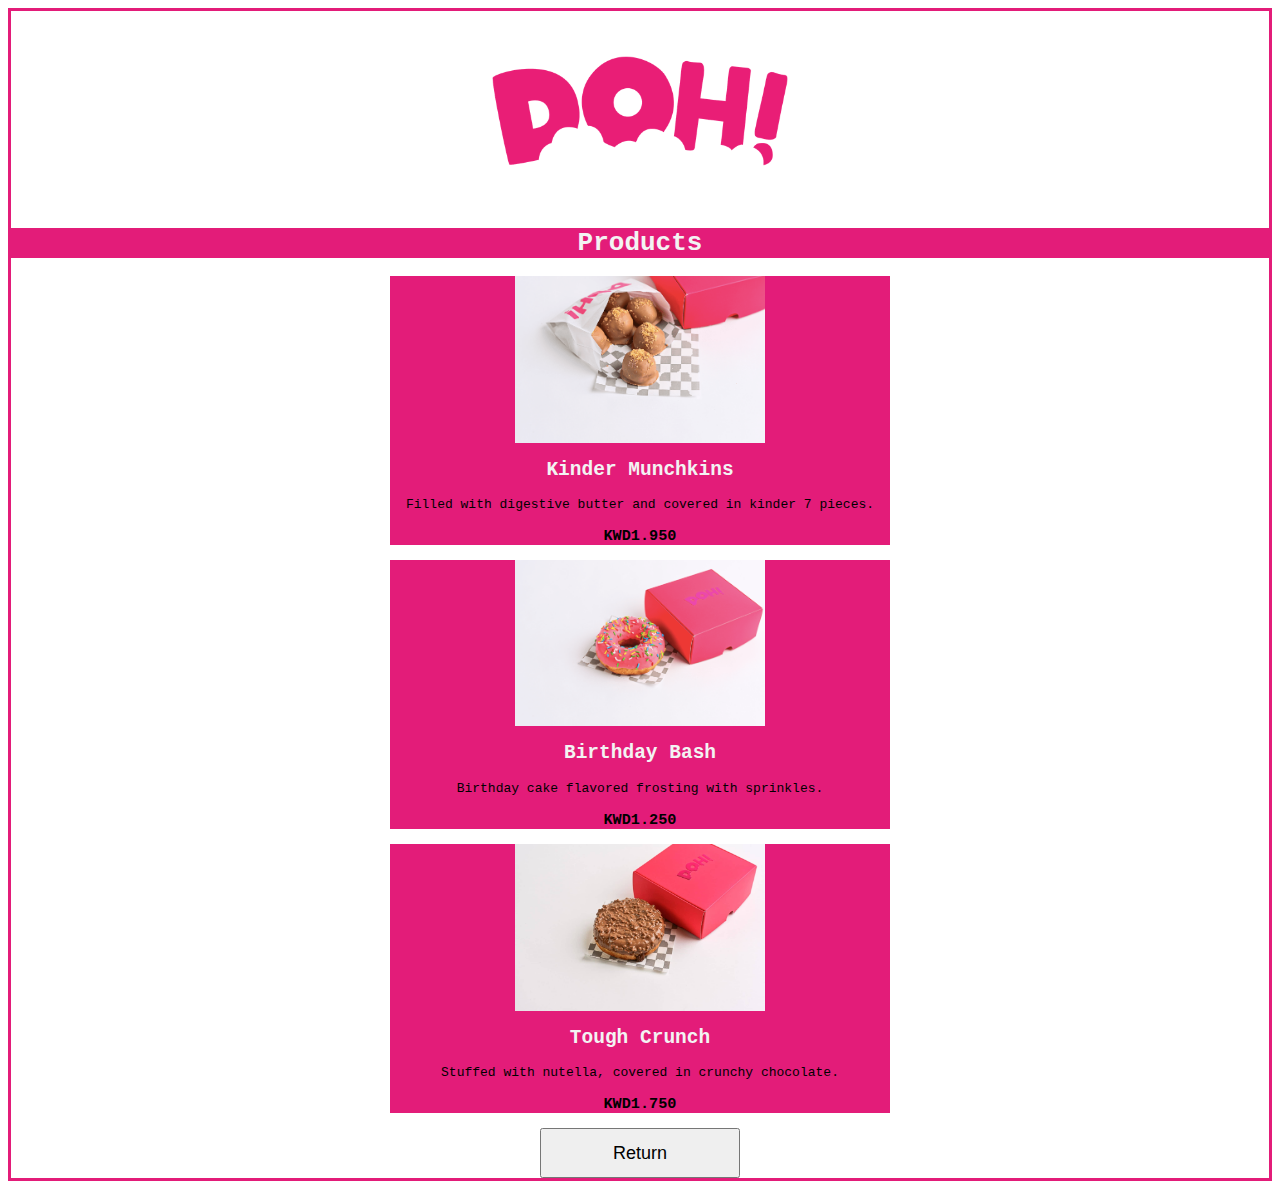
==== index2.html @ fb7d458a "First" ====
<!DOCTYPE html>
<html lang="en">
<head>
    <link rel="stylesheet" href="./assests/css/style.css">
    <title>Page 2</title>
</head>
<body class="body">

    <img class="logo" src="./assests/logo.png" alt="DOH Logo" height="200">
    <div class="header">
        <h1>Products</h1>
    </div>
    
    <div class="card">
        <img class="products" src="./assests/KinderMunchkins.png" alt="Kinder Munchkins">
        <h2 id="dish-name">Kinder Munchkins</h2>
        <p>Filled with digestive butter and covered in kinder 7 pieces.</p>
        <h3>KWD1.950</h3>
    </div>
    
    <div class="card">
        <img class="products" src="./assests/BBASH.png" alt="Birthday Bash">
        <h2 id="dish-name">Birthday Bash</h2>
        <p>Birthday cake flavored frosting with sprinkles.</p>
        <h3>KWD1.250</h3>
    </div>
    
    <div class="card">
        <img class="products" src="./assests/ToughCrunch.jpg" alt="Tough Crunch">
        <h2 id="dish-name">Tough Crunch</h2>
        <p>Stuffed with nutella, covered in crunchy chocolate.</p>
        <h3>KWD1.750</h3>
    </div>
    

    <center>
        <a href="./index.html"><button class="btn">Return</button>
    </center>
    
</body>
</html>
---- assests/css/style.css ----
.body {
    font-family: monospace;
    border: #e31c79;
    border-color: #e31c79;
    border-style: solid;
    border-width: 10%;
}


.header {
    background-color: #e31c79;
    text-align: center;
}

.products {
    width: 50%;
    margin-left: auto; 
    margin-right: auto;
    display: block;
}


h1 {
    color: rgb(243, 243, 243);
    text-align: center;
}

.logo {
    margin-left: auto; 
    margin-right: auto;
    display: block;
}

.parahraph {
    font-size: 45px;
    color: rgb(243, 243, 243);  
    display:flex;
    align-items: center; 
    height: 300px;
}

.btn {
    width: 200px; 
    height: 50px;
    font-size: large;
}

.card {
    width: 500px;
    background-color: #e31c79;
    text-align: center;
    margin-left: auto; 
    margin-right: auto;
    display: block;
}

#dish-name {
    color: rgb(243, 243, 243);
    text-align: center;
}
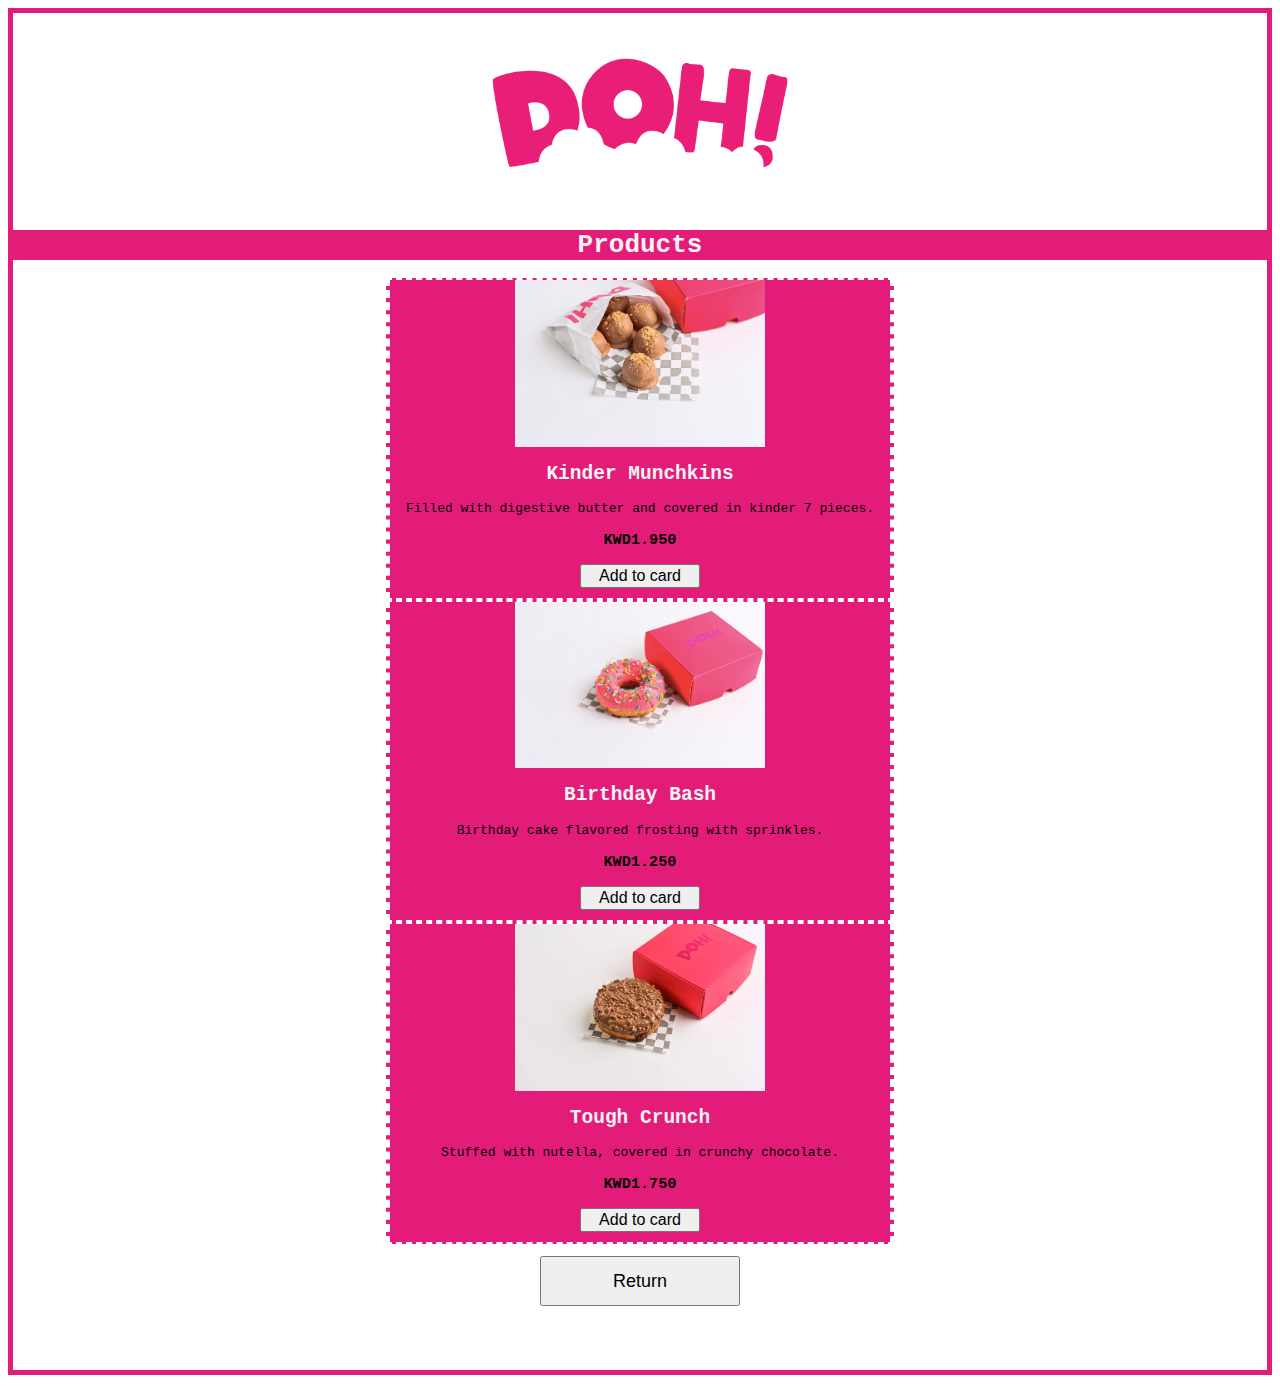
==== commit d9fc3de1: "Final" ====
--- a/index2.html
+++ b/index2.html
@@ -16,6 +16,7 @@
         <h2 id="dish-name">Kinder Munchkins</h2>
         <p>Filled with digestive butter and covered in kinder 7 pieces.</p>
         <h3>KWD1.950</h3>
+        <button class="buy-btn">Add to card</button>
     </div>
     
     <div class="card">
@@ -23,6 +24,7 @@
         <h2 id="dish-name">Birthday Bash</h2>
         <p>Birthday cake flavored frosting with sprinkles.</p>
         <h3>KWD1.250</h3>
+        <button class="buy-btn">Add to card</button>
     </div>
     
     <div class="card">
@@ -30,11 +32,12 @@
         <h2 id="dish-name">Tough Crunch</h2>
         <p>Stuffed with nutella, covered in crunchy chocolate.</p>
         <h3>KWD1.750</h3>
+        <button class="buy-btn">Add to card</button>
     </div>
     
 
     <center>
-        <a href="./index.html"><button class="btn">Return</button>
+        <a href="./index.html"><button class="btn2">Return</button>
     </center>
     
 </body>
--- a/assests/css/style.css
+++ b/assests/css/style.css
@@ -1,10 +1,12 @@
 .body {
     font-family: monospace;
-    border: #e31c79;
+    border: 5px solid #e31c79;
     border-color: #e31c79;
     border-style: solid;
     border-width: 10%;
+    padding-bottom: 5%;
 }
+
 
 
 .header {
@@ -44,6 +46,13 @@
     height: 50px;
     font-size: large;
 }
+ 
+.btn2 {
+    width: 200px; 
+    height: 50px;
+    font-size: large;
+    margin-top: 12px;
+}
 
 .card {
     width: 500px;
@@ -51,10 +60,28 @@
     text-align: center;
     margin-left: auto; 
     margin-right: auto;
+    /* horizontal line */
+    border-bottom: 2px dashed white; 
+    border-top: 2px dashed white; 
+    /* vertical line */
+    border-left: 4px dashed white;
+    border-right: 4px dashed white;
     display: block;
 }
 
 #dish-name {
     color: rgb(243, 243, 243);
     text-align: center;
-}+}
+
+.buy-btn {
+    width: 120px; 
+    font-size:medium;
+    margin-bottom: 10px;
+    margin-top: 0;
+
+}
+
+/* In CSS, a margin is the space AROUND an element's border, 
+while padding is the space BETWEEN an element's border and the element's content.  */
+
